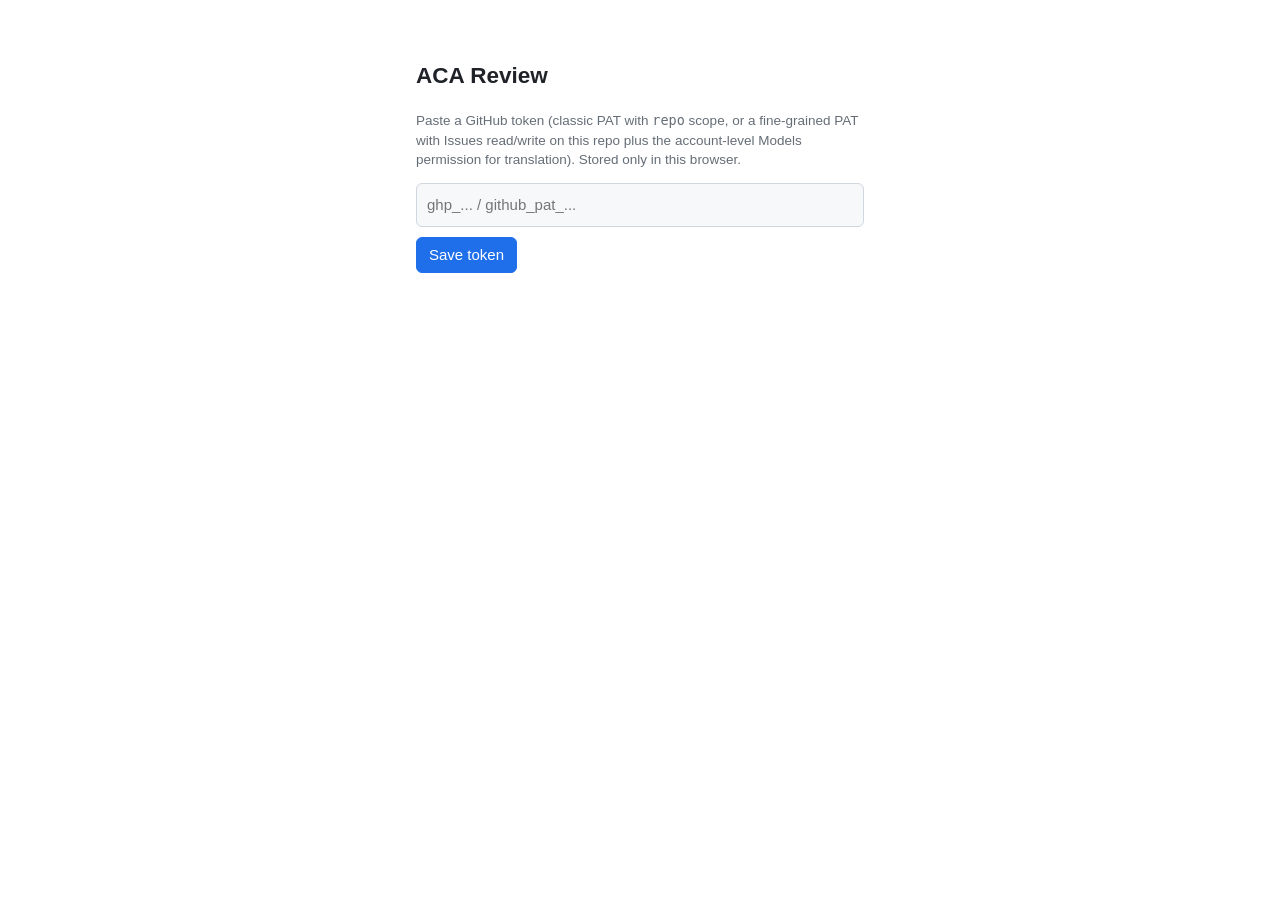
==== automation/ui/index.html @ 5c9ecf44 "chore: move the review UI under automation/ per owner preference" ====
<!DOCTYPE html>
<html lang="en">
<head>
<meta charset="utf-8">
<meta name="viewport" content="width=device-width, initial-scale=1, viewport-fit=cover">
<meta name="theme-color" content="#1f6feb">
<meta name="apple-mobile-web-app-capable" content="yes">
<title>ACA Review</title>
<style>
  :root {
    --bg: #ffffff; --fg: #1f2328; --muted: #656d76; --line: #d0d7de;
    --accent: #1f6feb; --green: #1a7f37; --red: #cf222e; --blue: #0969da;
    --green-bg: #dafbe1; --red-bg: #ffebe9; --blue-bg: #ddf4ff; --card: #f6f8fa;
  }
  @media (prefers-color-scheme: dark) {
    :root {
      --bg: #0d1117; --fg: #e6edf3; --muted: #8b949e; --line: #30363d;
      --accent: #388bfd; --green: #3fb950; --red: #f85149; --blue: #58a6ff;
      --green-bg: #12261e; --red-bg: #2d1214; --blue-bg: #0c2d6b33; --card: #161b22;
    }
  }
  * { box-sizing: border-box; }
  body { margin: 0; background: var(--bg); color: var(--fg);
         font: 15px/1.45 -apple-system, BlinkMacSystemFont, "Segoe UI", sans-serif; }
  header { position: sticky; top: 0; z-index: 10; background: var(--bg);
           border-bottom: 1px solid var(--line); padding: 10px 14px;
           display: flex; align-items: center; gap: 12px; flex-wrap: wrap; }
  header h1 { font-size: 16px; margin: 0; }
  .stat { color: var(--muted); font-size: 13px; }
  .spacer { flex: 1; }
  button { font: inherit; border: 1px solid var(--line); background: var(--card);
           color: var(--fg); border-radius: 6px; padding: 6px 12px; cursor: pointer; }
  button:hover { border-color: var(--muted); }
  button.primary { background: var(--accent); border-color: var(--accent); color: #fff; }
  button.small { padding: 2px 9px; font-size: 12.5px; }
  #banner { display: none; padding: 8px 14px; font-size: 14px; }
  #banner.err { display: block; background: var(--red-bg); color: var(--red); }
  #banner.ok { display: block; background: var(--green-bg); color: var(--green); }
  main { max-width: 900px; margin: 0 auto; padding: 8px 10px 90px; }
  .group-head { position: sticky; top: 49px; background: var(--bg); z-index: 5;
                display: flex; align-items: center; gap: 8px; padding: 14px 4px 6px;
                border-bottom: 2px solid var(--line); }
  .group-head b { font-size: 15px; }
  .group-head .count { color: var(--muted); font-size: 13px; }
  .row { border-bottom: 1px solid var(--line); }
  .row-head { display: flex; align-items: center; gap: 8px; padding: 9px 4px;
              cursor: pointer; -webkit-tap-highlight-color: transparent; }
  .row-head:hover { background: var(--card); }
  .row.focused .row-head { outline: 2px solid var(--accent); outline-offset: -2px; }
  .row-title { flex: 1; min-width: 0; overflow: hidden; text-overflow: ellipsis;
               white-space: nowrap; }
  .row.open .row-title { white-space: normal; }
  .chip { font-size: 11.5px; padding: 1px 7px; border-radius: 10px;
          background: var(--card); border: 1px solid var(--line);
          color: var(--muted); white-space: nowrap; }
  .row.d-approve { background: var(--green-bg); }
  .row.d-reject  { background: var(--red-bg); }
  .row.d-edit    { background: var(--blue-bg); }
  .verdict { font-size: 12px; font-weight: 600; white-space: nowrap; }
  .d-approve .verdict { color: var(--green); }
  .d-reject  .verdict { color: var(--red); }
  .d-edit    .verdict { color: var(--blue); }
  .detail { display: none; padding: 4px 10px 14px; }
  .row.open .detail { display: block; }
  .detail .abs { color: var(--fg); margin: 8px 0; font-size: 14px; }
  .detail .meta { color: var(--muted); font-size: 13px; margin: 4px 0; }
  .detail a { color: var(--accent); }
  .actions { display: flex; gap: 8px; margin-top: 10px; flex-wrap: wrap; }
  .actions button { min-height: 38px; }
  .btn-approve.active { background: var(--green); border-color: var(--green); color: #fff; }
  .btn-reject.active  { background: var(--red); border-color: var(--red); color: #fff; }
  .btn-edit.active    { background: var(--blue); border-color: var(--blue); color: #fff; }
  .editbox { display: none; margin-top: 10px; padding: 10px; background: var(--card);
             border: 1px solid var(--line); border-radius: 8px; }
  .editbox.show { display: block; }
  .editbox label { display: block; font-size: 12.5px; color: var(--muted); margin: 8px 0 3px; }
  .editbox select, .editbox input[type=text], .editbox textarea {
    width: 100%; font: inherit; padding: 7px 9px; border-radius: 6px;
    border: 1px solid var(--line); background: var(--bg); color: var(--fg); }
  .tagrow { display: flex; gap: 10px; flex-wrap: wrap; }
  .tagrow label { display: flex; align-items: center; gap: 4px; margin: 2px 0;
                  font-size: 13px; color: var(--fg); }
  #submitbar { position: fixed; bottom: 0; left: 0; right: 0; z-index: 20;
               background: var(--bg); border-top: 1px solid var(--line);
               padding: 10px 14px calc(10px + env(safe-area-inset-bottom));
               display: flex; align-items: center; gap: 12px; }
  #submitbar .pending { font-size: 14px; }
  #acks { font-size: 12.5px; color: var(--muted); }
  dialog { border: 1px solid var(--line); border-radius: 10px; background: var(--bg);
           color: var(--fg); max-width: 640px; width: 92vw; padding: 0; }
  dialog::backdrop { background: rgba(0,0,0,.45); }
  dialog .body { padding: 16px; max-height: 70vh; overflow: auto; }
  dialog pre { background: var(--card); padding: 10px; border-radius: 8px;
               white-space: pre-wrap; word-break: break-word; font-size: 13px; }
  dialog .foot { padding: 12px 16px; border-top: 1px solid var(--line);
                 display: flex; gap: 10px; justify-content: flex-end; }
  #login { max-width: 480px; margin: 60px auto; padding: 0 16px; }
  #login input { width: 100%; font: inherit; padding: 10px; border-radius: 6px;
                 border: 1px solid var(--line); background: var(--card); color: var(--fg); }
  #login p { color: var(--muted); font-size: 13.5px; }
  .cap { font-size: 13px; margin: 4px 0; }
  kbd { background: var(--card); border: 1px solid var(--line); border-radius: 4px;
        padding: 0 5px; font-size: 12px; }
  .hint { color: var(--muted); font-size: 12.5px; padding: 8px 4px; }
</style>
</head>
<body>

<div id="login" style="display:none">
  <h2>ACA Review</h2>
  <p>Paste a GitHub token (classic PAT with <code>repo</code> scope, or a
     fine-grained PAT with Issues read/write on this repo plus the account-level
     Models permission for translation). Stored only in this browser.</p>
  <input id="tokenInput" type="password" placeholder="ghp_... / github_pat_...">
  <div style="margin-top:10px"><button class="primary" id="saveToken">Save token</button></div>
  <div id="caps" style="margin-top:14px"></div>
</div>

<div id="app" style="display:none">
  <header>
    <h1>📥 Review</h1>
    <span class="stat" id="statPool"></span>
    <span class="stat" id="statDone"></span>
    <span class="spacer"></span>
    <button class="small" id="refresh">↻ Refresh</button>
    <button class="small" id="logout" title="Forget token">⎋</button>
  </header>
  <div id="banner"></div>
  <main id="list"></main>
  <div id="submitbar">
    <span class="pending" id="pendingCount">0 drafted</span>
    <span id="acks"></span>
    <span class="spacer"></span>
    <button id="clearDraft" class="small">Clear</button>
    <button class="primary" id="submit">Submit</button>
  </div>
</div>

<dialog id="confirmDlg">
  <div class="body">
    <h3 style="margin-top:0">Comments to post</h3>
    <div id="dlgContent"></div>
  </div>
  <div class="foot">
    <button id="dlgCancel">Cancel</button>
    <button class="primary" id="dlgSend">Post</button>
  </div>
</dialog>

<script>
'use strict';
/* ============ config ============ */
const OWNER = 'EuniAI', REPO = 'awesome-code-agents';
const REVIEWER = 'zhaoyang-chu';           // casefolded login; decide.yml trusts the same
const API = 'https://api.github.com';
const RAW = `https://raw.githubusercontent.com/${OWNER}/${REPO}/main`;
const MODELS_URL = 'https://models.github.ai/inference/chat/completions';
const MODELS_MODEL = 'openai/gpt-4o-mini';
const LS = { token: 'aca_token', draft: 'aca_draft', acks: 'aca_acks', done: 'aca_done_today' };

/* ============ tiny state ============ */
let token = localStorage.getItem(LS.token) || '';
let draft = JSON.parse(localStorage.getItem(LS.draft) || '{}');   // key issue#idx -> decision
let entries = [];            // undecided queue items
let leafMeta = {};           // leaf key -> {emoji,title,path,order}
let leafKeys = [];
let focusIdx = -1;
const $ = s => document.querySelector(s);

function saveDraft() { localStorage.setItem(LS.draft, JSON.stringify(draft)); updateBar(); }
function banner(msg, cls) { const b = $('#banner'); b.textContent = msg; b.className = cls || ''; }
function todayKey() { return new Date().toISOString().slice(0, 10); }
function bumpDone(n) {
  const d = JSON.parse(localStorage.getItem(LS.done) || '{}');
  const k = todayKey(); d[k] = (d[k] || 0) + n;
  localStorage.setItem(LS.done, JSON.stringify(d)); return d[k];
}
function doneToday() { return (JSON.parse(localStorage.getItem(LS.done) || '{}'))[todayKey()] || 0; }

/* ============ GitHub API ============ */
async function gh(path, opts = {}) {
  const r = await fetch(API + path, { ...opts, headers: {
    'Authorization': 'Bearer ' + token,
    'Accept': 'application/vnd.github+json',
    ...(opts.body ? { 'Content-Type': 'application/json' } : {}),
    ...opts.headers } });
  if (!r.ok) throw new Error(`${path} -> ${r.status} ${await r.text().then(t=>t.slice(0,140))}`);
  return r.status === 204 ? null : r.json();
}
async function ghPaged(path) {
  let out = [], page = 1;
  for (;;) {
    const batch = await gh(`${path}${path.includes('?') ? '&' : '?'}per_page=100&page=${page}`);
    out = out.concat(batch);
    if (batch.length < 100) return out;
    page++;
  }
}

/* ============ decision parsing (mirrors automation/reviewflow.py) ============ */
const RE_APPROVE = /\/approve\s+(all|[\d,\s\-]+)/gi;
const RE_REJECT  = /\/reject\s+(all|[\d,\s\-]+)([^\/\n]*)/gi;
const RE_EDIT    = /\/edit\s+(\d+)\s+([^\n]+?)(?=\s*\/(?:approve|reject|edit)\b|\s*\n|\s*$)/gi;
function parseIndices(spec, n) {
  spec = spec.trim();
  if (spec.toLowerCase() === 'all') return Array.from({length: n}, (_, i) => i + 1);
  const out = [];
  for (const part of spec.split(',')) {
    const p = part.trim(), m = p.match(/^(\d+)-(\d+)$/);
    if (m) { for (let i = +m[1]; i <= +m[2]; i++) out.push(i); }
    else if (/^\d+$/.test(p)) out.push(+p);
  }
  return out.filter(i => i >= 1 && i <= n);
}
function decidedIndices(comments, n) {
  const decided = new Set();
  for (const c of comments) {
    if (((c.user || {}).login || '').toLowerCase() !== REVIEWER) continue;
    const body = c.body || '', events = [];
    for (const m of body.matchAll(RE_APPROVE)) events.push([m.index, m[1]]);
    for (const m of body.matchAll(RE_REJECT))  events.push([m.index, m[1]]);
    for (const m of body.matchAll(RE_EDIT))    events.push([m.index, m[1]]);
    for (const [, spec] of events.sort((a, b) => a[0] - b[0]))
      for (const i of parseIndices(String(spec), n)) decided.add(i);
  }
  return decided;
}

/* ============ load ============ */
async function loadTaxonomy() {
  const tax = await (await fetch(`${RAW}/automation/data/taxonomy.json`)).json();
  leafMeta = {}; leafKeys = [];
  const walk = (nodes, path) => nodes.forEach(nd => {
    const label = `${nd.emoji || ''} ${nd.title}`.trim();
    if (nd.children && nd.children.length) walk(nd.children, [...path, label]);
    else { leafMeta[nd.key] = { label, path: path.join(' › '), order: leafKeys.length }; leafKeys.push(nd.key); }
  });
  walk(tax.nodes, []);
}
async function loadPool() {
  banner('Loading pool…');
  const issues = await ghPaged(`/repos/${OWNER}/${REPO}/issues?labels=paper-review&state=open`);
  entries = [];
  for (const issue of issues) {
    const m = (issue.body || '').match(/```json\n([\s\S]*?)\n```/);
    if (!m) continue;
    let payload; try { payload = JSON.parse(m[1]); } catch { continue; }
    const comments = await ghPaged(`/repos/${OWNER}/${REPO}/issues/${issue.number}/comments`);
    const done = decidedIndices(comments, payload.length);
    payload.forEach((e, i) => {
      if (!done.has(i + 1)) entries.push({ issue: issue.number, idx: i + 1, ...e });
    });
  }
  const order = e => (leafMeta[e.category] || { order: 999 }).order;
  entries.sort((a, b) => order(a) - order(b) || a.issue - b.issue || a.idx - b.idx);
  // drop drafts whose entries are gone (already applied)
  const alive = new Set(entries.map(e => `${e.issue}#${e.idx}`));
  for (const k of Object.keys(draft)) if (!alive.has(k)) delete draft[k];
  saveDraft();
  render();
  banner('');
}

/* ============ render ============ */
function esc(s) { return String(s || '').replace(/[&<>"]/g, c => ({'&':'&amp;','<':'&lt;','>':'&gt;','"':'&quot;'}[c])); }
const SRC = { inbox: '📥', backfill: '🕰️', backlog: '🗃️' };
const TAGS = ['survey', 'empirical', 'position', 'benchmark', 'model', 'training-data'];

function render() {
  $('#statPool').textContent = `${entries.length} in pool`;
  $('#statDone').textContent = `· ${doneToday()} cleared today`;
  const list = $('#list'); list.innerHTML = '';
  let lastCat = null;
  entries.forEach((e, qi) => {
    if (e.category !== lastCat) {
      lastCat = e.category;
      const meta = leafMeta[e.category] || { label: e.category, path: '' };
      const n = entries.filter(x => x.category === e.category).length;
      const gh = document.createElement('div');
      gh.className = 'group-head';
      gh.innerHTML = `<b>${esc(meta.path ? meta.path + ' › ' : '')}${esc(meta.label)}</b>
        <span class="count">${n}</span><span class="spacer"></span>
        <button class="small" data-groupapprove="${esc(e.category)}">✓ approve group</button>`;
      list.appendChild(gh);
    }
    list.appendChild(rowEl(e, qi));
  });
  if (!entries.length) list.innerHTML = '<p class="hint">Pool is clear. 🎉</p>';
  else list.insertAdjacentHTML('beforeend',
    '<p class="hint">Keys: <kbd>j</kbd>/<kbd>k</kbd> move · <kbd>enter</kbd> open · <kbd>a</kbd> approve · <kbd>r</kbd> reject · <kbd>e</kbd> edit</p>');
  updateBar();
}

function rowEl(e, qi) {
  const key = `${e.issue}#${e.idx}`, d = draft[key];
  const row = document.createElement('div');
  row.className = 'row' + (d ? ' d-' + d.action : '');
  row.dataset.key = key; row.dataset.qi = qi;
  const p = e.paper, authors = (p.authors || []).slice(0, 3).join(', ');
  const verdict = d ? ({approve: '✓', reject: '✗', edit: '✎ ' + (d.category || '')}[d.action]) : '';
  row.innerHTML = `
    <div class="row-head">
      <span class="chip">${esc(e.category)}</span>
      <span class="row-title">${esc(p.title)}</span>
      <span class="verdict">${esc(verdict)}</span>
      <span>${SRC[e.source] || ''}</span>
    </div>
    <div class="detail">
      <div class="meta">${esc(authors)}${(p.authors||[]).length>3?', et al.':''} · ${esc(p.venue)} ·
        <a href="${esc((p.links||{}).paper)}" target="_blank" rel="noopener">paper ↗</a> · #${e.issue}/${e.idx}</div>
      <div class="abs">${esc(e.summary)}</div>
      <div class="meta">classifier: ${esc(e.reason)}</div>
      <div class="actions">
        <button class="btn-approve ${d && d.action==='approve' ? 'active':''}">✓ Approve</button>
        <button class="btn-reject ${d && d.action==='reject' ? 'active':''}">✗ Reject</button>
        <button class="btn-edit ${d && d.action==='edit' ? 'active':''}">✎ Edit</button>
        <button class="btn-clear small">↺</button>
      </div>
      <div class="editbox ${d && (d.action==='reject') ? 'show':''}" data-box="reject">
        <label>Reject reason (中文可,提交时自动翻译)</label>
        <input type="text" class="in-rejreason" value="${esc(d && d.rejreason || '')}">
      </div>
      <div class="editbox ${d && d.action==='edit' ? 'show':''}" data-box="edit">
        <label>Category</label>
        <select class="in-cat">${leafKeys.map(k =>
          `<option value="${k}" ${((d&&d.category)||e.category)===k?'selected':''}>${esc(k)}</option>`).join('')}</select>
        <label>Tags</label>
        <div class="tagrow">${TAGS.map(t => `<label><input type="checkbox" class="in-tag" value="${t}"
          ${((d&&d.tags)||e.tags||[]).includes(t)?'checked':''}>${t}</label>`).join('')}</div>
        <label>Venue (blank = keep "${esc(p.venue)}")</label>
        <input type="text" class="in-venue" value="${esc(d && d.venue || '')}">
        <label>Reason (中文可)</label>
        <input type="text" class="in-editreason" value="${esc(d && d.editreason || '')}">
      </div>
    </div>`;
  return row;
}

function setDraft(key, dec) {
  if (dec) draft[key] = dec; else delete draft[key];
  saveDraft();
  const row = document.querySelector(`.row[data-key="${CSS.escape(key)}"]`);
  if (!row) return;
  const e = entries.find(x => `${x.issue}#${x.idx}` === key);
  const open = row.classList.contains('open'), focused = row.classList.contains('focused');
  const fresh = rowEl(e, +row.dataset.qi);
  if (open) fresh.classList.add('open');
  if (focused) fresh.classList.add('focused');
  row.replaceWith(fresh);
}

function updateBar() {
  const n = Object.keys(draft).length;
  $('#pendingCount').textContent = `${n} drafted`;
  $('#submit').disabled = !n;
}

/* ============ interactions ============ */
document.addEventListener('click', ev => {
  const gBtn = ev.target.closest('[data-groupapprove]');
  if (gBtn) {
    const cat = gBtn.dataset.groupapprove;
    const targets = entries.filter(e => e.category === cat);
    if (confirm(`Approve all ${targets.length} papers in ${cat}?`))
      targets.forEach(e => setDraft(`${e.issue}#${e.idx}`, { action: 'approve' }));
    return;
  }
  const row = ev.target.closest('.row');
  if (!row) return;
  const key = row.dataset.key;
  const grab = () => collectInputs(row, key);
  if (ev.target.closest('.btn-approve')) return setDraft(key, { action: 'approve' });
  if (ev.target.closest('.btn-reject'))  return setDraft(key, { action: 'reject', rejreason: grab().rejreason });
  if (ev.target.closest('.btn-edit'))    return setDraft(key, { action: 'edit', ...grab() });
  if (ev.target.closest('.btn-clear'))   return setDraft(key, null);
  if (ev.target.closest('.row-head')) { row.classList.toggle('open'); focusRow(+row.dataset.qi); }
});
document.addEventListener('input', ev => {
  const row = ev.target.closest('.row'); if (!row) return;
  const key = row.dataset.key, d = draft[key]; if (!d) return;
  Object.assign(d, collectInputs(row, key)); saveDraft();
});
function collectInputs(row, key) {
  const v = sel => { const el = row.querySelector(sel); return el ? el.value.trim() : ''; };
  return {
    rejreason: v('.in-rejreason'),
    category: v('.in-cat'),
    tags: [...row.querySelectorAll('.in-tag:checked')].map(x => x.value),
    venue: v('.in-venue'),
    editreason: v('.in-editreason'),
  };
}
function focusRow(qi) {
  focusIdx = qi;
  document.querySelectorAll('.row.focused').forEach(r => r.classList.remove('focused'));
  const row = document.querySelector(`.row[data-qi="${qi}"]`);
  if (row) { row.classList.add('focused'); row.scrollIntoView({ block: 'nearest' }); }
}
document.addEventListener('keydown', ev => {
  if (['INPUT', 'TEXTAREA', 'SELECT'].includes(document.activeElement.tagName)) return;
  const row = document.querySelector(`.row[data-qi="${focusIdx}"]`);
  const key = row && row.dataset.key;
  if (ev.key === 'j') focusRow(Math.min(focusIdx + 1, entries.length - 1));
  else if (ev.key === 'k') focusRow(Math.max(focusIdx - 1, 0));
  else if (ev.key === 'Enter' && row) row.classList.toggle('open');
  else if (ev.key === 'a' && key) setDraft(key, { action: 'approve' });
  else if (ev.key === 'r' && key) { row.classList.add('open'); setDraft(key, { action: 'reject', rejreason: '' });
    setTimeout(() => row.querySelector('.in-rejreason') && document.querySelector(`.row[data-qi="${focusIdx}"] .in-rejreason`).focus(), 0); }
  else if (ev.key === 'e' && key) { row.classList.add('open'); setDraft(key, { action: 'edit', ...collectInputs(row, key) }); }
});

/* ============ translation (GitHub Models) ============ */
const hasCJK = s => /[一-鿿]/.test(s || '');
function sanitize(s) { return String(s || '').replace(/[\/=\n\r]+/g, ' ').replace(/\s+/g, ' ').trim(); }
async function translateAll(texts) {
  if (!texts.length) return [];
  const r = await fetch(MODELS_URL, {
    method: 'POST',
    headers: { 'Authorization': 'Bearer ' + token, 'Content-Type': 'application/json' },
    body: JSON.stringify({
      model: MODELS_MODEL, temperature: 0.2,
      messages: [
        { role: 'system', content:
          'Translate each Chinese review note to concise English for a paper-curation command. ' +
          'Keep technical terms. Output ONLY a JSON array of strings, same order and length as the input. ' +
          'Never use slashes, equals signs, or newlines inside the strings.' },
        { role: 'user', content: JSON.stringify(texts) }],
    }),
  });
  if (!r.ok) throw new Error(`translation failed: ${r.status} ${await r.text().then(t=>t.slice(0,140))}`);
  const data = await r.json();
  let content = (data.choices[0].message.content || '').trim()
    .replace(/^```json?\s*/i, '').replace(/```$/, '');
  const arr = JSON.parse(content);
  if (!Array.isArray(arr) || arr.length !== texts.length) throw new Error('translation shape mismatch');
  return arr.map(sanitize);
}

/* ============ submit ============ */
function compressIndices(nums) {
  nums = [...nums].sort((a, b) => a - b);
  const parts = [];
  for (let i = 0; i < nums.length;) {
    let j = i; while (j + 1 < nums.length && nums[j + 1] === nums[j] + 1) j++;
    parts.push(j > i + 0 && nums[j] !== nums[i] ? (nums[j] === nums[i] + 1 ? `${nums[i]},${nums[j]}` : `${nums[i]}-${nums[j]}`) : `${nums[i]}`);
    i = j + 1;
  }
  return parts.join(',');
}
async function buildComments() {
  // gather Chinese strings for one batched translation
  const pending = Object.entries(draft);
  const zhTexts = [], zhSlots = [];
  for (const [key, d] of pending)
    for (const field of ['rejreason', 'editreason', 'venue'])
      if (hasCJK(d[field])) { zhSlots.push([d, field]); zhTexts.push(d[field]); }
  if (zhTexts.length) {
    banner(`Translating ${zhTexts.length} notes…`);
    const en = await translateAll(zhTexts);
    zhSlots.forEach(([d, f], i) => { d[f] = en[i]; });
    saveDraft();
  }
  // group by issue
  const byIssue = {};
  for (const [key, d] of pending) {
    const [issue, idx] = key.split('#').map(Number);
    (byIssue[issue] = byIssue[issue] || []).push({ idx, d });
  }
  const comments = {};
  for (const [issue, items] of Object.entries(byIssue)) {
    const lines = [];
    const approves = items.filter(x => x.d.action === 'approve').map(x => x.idx);
    if (approves.length) lines.push(`/approve ${compressIndices(approves)}`);
    const plainRejects = items.filter(x => x.d.action === 'reject' && !sanitize(x.d.rejreason)).map(x => x.idx);
    if (plainRejects.length) lines.push(`/reject ${compressIndices(plainRejects)}`);
    for (const { idx, d } of items.filter(x => x.d.action === 'reject' && sanitize(x.d.rejreason)))
      lines.push(`/reject ${idx} ${sanitize(d.rejreason)}`);
    for (const { idx, d } of items.filter(x => x.d.action === 'edit')) {
      const e = entries.find(x => x.issue === +issue && x.idx === idx) || {};
      const kv = [];
      if (d.category && d.category !== e.category) kv.push(`category=${d.category}`);
      if (d.tags && JSON.stringify(d.tags) !== JSON.stringify(e.tags || []))
        kv.push(`tags=${d.tags.length ? d.tags.join(',') : '-'}`);
      if (sanitize(d.venue)) kv.push(`venue=${sanitize(d.venue)}`);
      if (sanitize(d.editreason)) kv.push(`reason=${sanitize(d.editreason)}`);
      lines.push(kv.length ? `/edit ${idx} ${kv.join(' ')}` : `/approve ${idx}`);
    }
    comments[issue] = lines.join('\n');
  }
  return comments;
}

$('#submit').addEventListener('click', async () => {
  try {
    const comments = await buildComments();
    banner('');
    $('#dlgContent').innerHTML = Object.entries(comments)
      .map(([n, body]) => `<p class="meta">→ issue #${n}</p><pre>${esc(body)}</pre>`).join('');
    $('#confirmDlg').showModal();
    $('#dlgSend').onclick = async () => {
      $('#confirmDlg').close();
      banner('Posting…');
      const watch = [];
      try {
        for (const [issue, body] of Object.entries(comments)) {
          const c = await gh(`/repos/${OWNER}/${REPO}/issues/${issue}/comments`,
                            { method: 'POST', body: JSON.stringify({ body }) });
          watch.push({ issue: +issue, id: c.id });
        }
      } catch (e) { banner('Post failed: ' + e.message, 'err'); return; }
      const n = Object.keys(draft).length;
      const keys = Object.keys(draft);
      draft = {}; saveDraft();
      entries = entries.filter(e => !keys.includes(`${e.issue}#${e.idx}`));
      bumpDone(n); render();
      banner(`Posted ${watch.length} comment(s), ${n} decisions. Waiting for the Action…`, 'ok');
      localStorage.setItem(LS.acks, JSON.stringify(watch));
      pollAcks();
    };
  } catch (e) { banner(e.message, 'err'); }
});
$('#dlgCancel').addEventListener('click', () => $('#confirmDlg').close());
$('#clearDraft').addEventListener('click', () => { if (confirm('Discard all drafted decisions?')) { draft = {}; saveDraft(); render(); } });

/* ============ ack polling (decide thumbs-up = processed) ============ */
let ackTimer = null;
async function pollAcks() {
  clearTimeout(ackTimer);
  const watch = JSON.parse(localStorage.getItem(LS.acks) || '[]');
  if (!watch.length) { $('#acks').textContent = ''; return; }
  let done = 0;
  for (const w of watch) {
    try {
      const c = await gh(`/repos/${OWNER}/${REPO}/issues/comments/${w.id}`);
      if (((c.reactions || {})['+1'] || 0) > 0) done++;
    } catch { done++; /* comment gone = issue closed = processed */ }
  }
  $('#acks').textContent = done === watch.length ? '✅ all processed' : `⏳ ${done}/${watch.length} processed`;
  if (done === watch.length) { localStorage.setItem(LS.acks, '[]'); banner('Action processed everything. ✅', 'ok'); }
  else ackTimer = setTimeout(pollAcks, 8000);
}

/* ============ login flow ============ */
async function checkCaps() {
  const caps = $('#caps'); caps.innerHTML = '';
  const add = (ok, what) => caps.insertAdjacentHTML('beforeend', `<div class="cap">${ok ? '✅' : '❌'} ${what}</div>`);
  try { const u = await gh('/user'); add(true, `identity: ${u.login}`); }
  catch { add(false, 'token invalid'); return false; }
  try { await gh(`/repos/${OWNER}/${REPO}/issues?labels=paper-review&state=open&per_page=1`); add(true, 'issues read'); }
  catch { add(false, 'issues read (need repo access)'); return false; }
  try { await translateAll(['测试']); add(true, 'translation (GitHub Models)'); }
  catch (e) { add(false, 'translation unavailable: write reasons in English (' + e.message.slice(0, 60) + ')'); }
  return true;
}
$('#saveToken').addEventListener('click', async () => {
  token = $('#tokenInput').value.trim();
  if (!token) return;
  if (await checkCaps()) { localStorage.setItem(LS.token, token); start(); }
});
$('#logout').addEventListener('click', () => { localStorage.removeItem(LS.token); location.reload(); });
$('#refresh').addEventListener('click', () => loadPool().catch(e => banner(e.message, 'err')));

async function start() {
  $('#login').style.display = 'none';
  $('#app').style.display = 'block';
  try { await loadTaxonomy(); await loadPool(); pollAcks(); }
  catch (e) { banner(e.message, 'err'); }
}
if (token) start(); else $('#login').style.display = 'block';
</script>
</body>
</html>
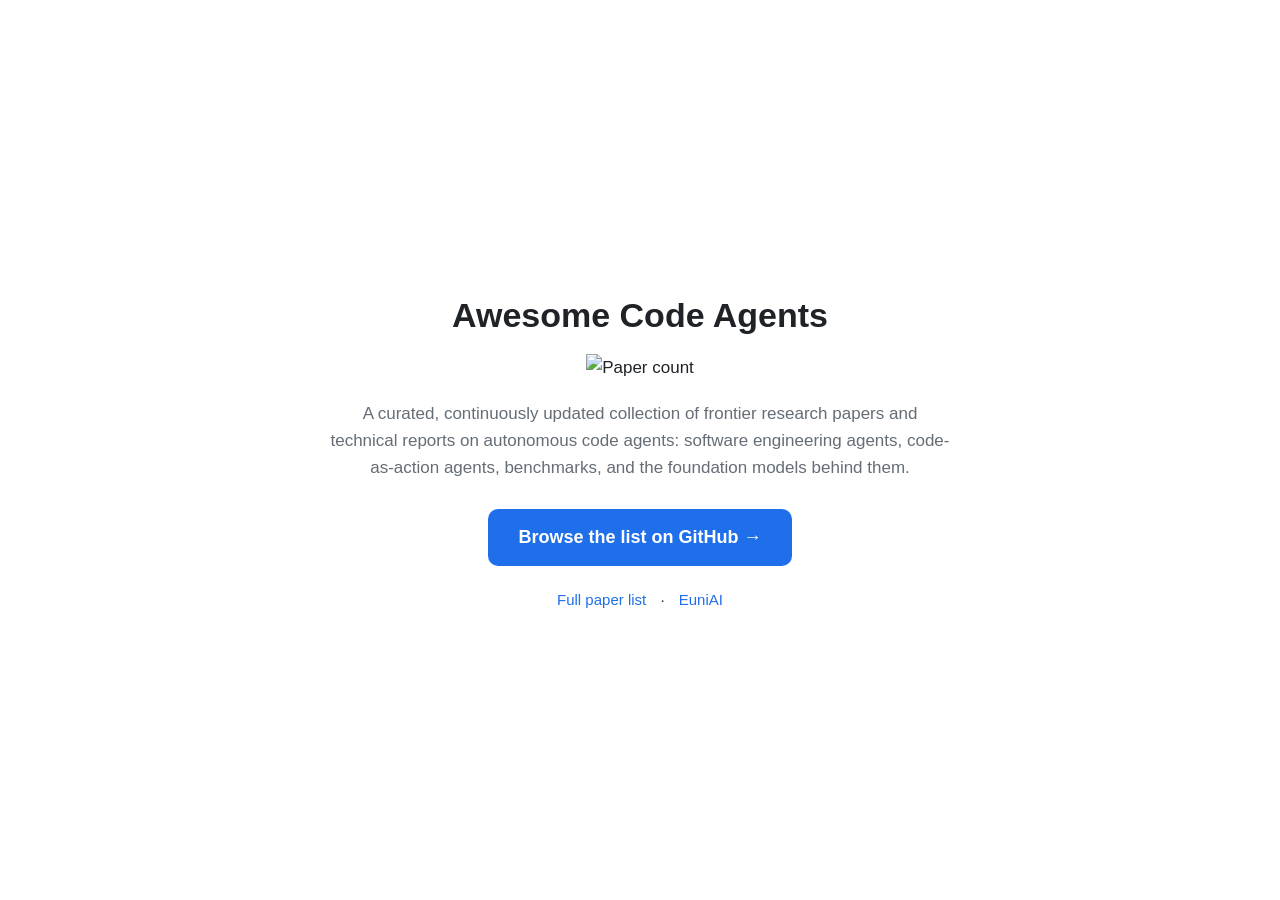
==== commit 639e78e7: "feat(ui): indexable landing at the Pages root; the private review tool moves to /review/ with noinde" ====
--- a/automation/ui/index.html
+++ b/automation/ui/index.html
@@ -2,571 +2,47 @@
 <html lang="en">
 <head>
 <meta charset="utf-8">
-<meta name="viewport" content="width=device-width, initial-scale=1, viewport-fit=cover">
-<meta name="theme-color" content="#1f6feb">
-<meta name="apple-mobile-web-app-capable" content="yes">
-<title>ACA Review</title>
+<meta name="viewport" content="width=device-width, initial-scale=1">
+<title>Awesome Code Agents: Frontier Research Papers on Autonomous Code Agents</title>
+<meta name="description" content="A curated, continuously updated collection of frontier research papers and technical reports on autonomous code agents: software engineering agents, code-as-action agents, benchmarks, and foundation models.">
+<link rel="canonical" href="https://euniai.github.io/awesome-code-agents/">
+<meta property="og:title" content="Awesome Code Agents">
+<meta property="og:description" content="Frontier research papers on autonomous code agents, curated and updated daily.">
+<meta property="og:url" content="https://euniai.github.io/awesome-code-agents/">
+<meta property="og:type" content="website">
 <style>
-  :root {
-    --bg: #ffffff; --fg: #1f2328; --muted: #656d76; --line: #d0d7de;
-    --accent: #1f6feb; --green: #1a7f37; --red: #cf222e; --blue: #0969da;
-    --green-bg: #dafbe1; --red-bg: #ffebe9; --blue-bg: #ddf4ff; --card: #f6f8fa;
+  :root { --bg: #ffffff; --fg: #1f2328; --muted: #656d76; --accent: #1f6feb; }
+  @media (prefers-color-scheme: dark) {
+    :root { --bg: #0d1117; --fg: #e6edf3; --muted: #8b949e; --accent: #388bfd; }
   }
-  @media (prefers-color-scheme: dark) {
-    :root {
-      --bg: #0d1117; --fg: #e6edf3; --muted: #8b949e; --line: #30363d;
-      --accent: #388bfd; --green: #3fb950; --red: #f85149; --blue: #58a6ff;
-      --green-bg: #12261e; --red-bg: #2d1214; --blue-bg: #0c2d6b33; --card: #161b22;
-    }
-  }
-  * { box-sizing: border-box; }
-  body { margin: 0; background: var(--bg); color: var(--fg);
-         font: 15px/1.45 -apple-system, BlinkMacSystemFont, "Segoe UI", sans-serif; }
-  header { position: sticky; top: 0; z-index: 10; background: var(--bg);
-           border-bottom: 1px solid var(--line); padding: 10px 14px;
-           display: flex; align-items: center; gap: 12px; flex-wrap: wrap; }
-  header h1 { font-size: 16px; margin: 0; }
-  .stat { color: var(--muted); font-size: 13px; }
-  .spacer { flex: 1; }
-  button { font: inherit; border: 1px solid var(--line); background: var(--card);
-           color: var(--fg); border-radius: 6px; padding: 6px 12px; cursor: pointer; }
-  button:hover { border-color: var(--muted); }
-  button.primary { background: var(--accent); border-color: var(--accent); color: #fff; }
-  button.small { padding: 2px 9px; font-size: 12.5px; }
-  #banner { display: none; padding: 8px 14px; font-size: 14px; }
-  #banner.err { display: block; background: var(--red-bg); color: var(--red); }
-  #banner.ok { display: block; background: var(--green-bg); color: var(--green); }
-  main { max-width: 900px; margin: 0 auto; padding: 8px 10px 90px; }
-  .group-head { position: sticky; top: 49px; background: var(--bg); z-index: 5;
-                display: flex; align-items: center; gap: 8px; padding: 14px 4px 6px;
-                border-bottom: 2px solid var(--line); }
-  .group-head b { font-size: 15px; }
-  .group-head .count { color: var(--muted); font-size: 13px; }
-  .row { border-bottom: 1px solid var(--line); }
-  .row-head { display: flex; align-items: center; gap: 8px; padding: 9px 4px;
-              cursor: pointer; -webkit-tap-highlight-color: transparent; }
-  .row-head:hover { background: var(--card); }
-  .row.focused .row-head { outline: 2px solid var(--accent); outline-offset: -2px; }
-  .row-title { flex: 1; min-width: 0; overflow: hidden; text-overflow: ellipsis;
-               white-space: nowrap; }
-  .row.open .row-title { white-space: normal; }
-  .chip { font-size: 11.5px; padding: 1px 7px; border-radius: 10px;
-          background: var(--card); border: 1px solid var(--line);
-          color: var(--muted); white-space: nowrap; }
-  .row.d-approve { background: var(--green-bg); }
-  .row.d-reject  { background: var(--red-bg); }
-  .row.d-edit    { background: var(--blue-bg); }
-  .verdict { font-size: 12px; font-weight: 600; white-space: nowrap; }
-  .d-approve .verdict { color: var(--green); }
-  .d-reject  .verdict { color: var(--red); }
-  .d-edit    .verdict { color: var(--blue); }
-  .detail { display: none; padding: 4px 10px 14px; }
-  .row.open .detail { display: block; }
-  .detail .abs { color: var(--fg); margin: 8px 0; font-size: 14px; }
-  .detail .meta { color: var(--muted); font-size: 13px; margin: 4px 0; }
-  .detail a { color: var(--accent); }
-  .actions { display: flex; gap: 8px; margin-top: 10px; flex-wrap: wrap; }
-  .actions button { min-height: 38px; }
-  .btn-approve.active { background: var(--green); border-color: var(--green); color: #fff; }
-  .btn-reject.active  { background: var(--red); border-color: var(--red); color: #fff; }
-  .btn-edit.active    { background: var(--blue); border-color: var(--blue); color: #fff; }
-  .editbox { display: none; margin-top: 10px; padding: 10px; background: var(--card);
-             border: 1px solid var(--line); border-radius: 8px; }
-  .editbox.show { display: block; }
-  .editbox label { display: block; font-size: 12.5px; color: var(--muted); margin: 8px 0 3px; }
-  .editbox select, .editbox input[type=text], .editbox textarea {
-    width: 100%; font: inherit; padding: 7px 9px; border-radius: 6px;
-    border: 1px solid var(--line); background: var(--bg); color: var(--fg); }
-  .tagrow { display: flex; gap: 10px; flex-wrap: wrap; }
-  .tagrow label { display: flex; align-items: center; gap: 4px; margin: 2px 0;
-                  font-size: 13px; color: var(--fg); }
-  #submitbar { position: fixed; bottom: 0; left: 0; right: 0; z-index: 20;
-               background: var(--bg); border-top: 1px solid var(--line);
-               padding: 10px 14px calc(10px + env(safe-area-inset-bottom));
-               display: flex; align-items: center; gap: 12px; }
-  #submitbar .pending { font-size: 14px; }
-  #acks { font-size: 12.5px; color: var(--muted); }
-  dialog { border: 1px solid var(--line); border-radius: 10px; background: var(--bg);
-           color: var(--fg); max-width: 640px; width: 92vw; padding: 0; }
-  dialog::backdrop { background: rgba(0,0,0,.45); }
-  dialog .body { padding: 16px; max-height: 70vh; overflow: auto; }
-  dialog pre { background: var(--card); padding: 10px; border-radius: 8px;
-               white-space: pre-wrap; word-break: break-word; font-size: 13px; }
-  dialog .foot { padding: 12px 16px; border-top: 1px solid var(--line);
-                 display: flex; gap: 10px; justify-content: flex-end; }
-  #login { max-width: 480px; margin: 60px auto; padding: 0 16px; }
-  #login input { width: 100%; font: inherit; padding: 10px; border-radius: 6px;
-                 border: 1px solid var(--line); background: var(--card); color: var(--fg); }
-  #login p { color: var(--muted); font-size: 13.5px; }
-  .cap { font-size: 13px; margin: 4px 0; }
-  kbd { background: var(--card); border: 1px solid var(--line); border-radius: 4px;
-        padding: 0 5px; font-size: 12px; }
-  .hint { color: var(--muted); font-size: 12.5px; padding: 8px 4px; }
+  body { margin: 0; background: var(--bg); color: var(--fg); min-height: 100vh;
+         display: flex; align-items: center; justify-content: center;
+         font: 17px/1.6 -apple-system, BlinkMacSystemFont, "Segoe UI", sans-serif; }
+  main { max-width: 620px; padding: 40px 24px; text-align: center; }
+  h1 { font-size: 34px; margin: 0 0 12px; }
+  p { color: var(--muted); margin: 0 0 28px; }
+  .cta { display: inline-block; background: var(--accent); color: #fff;
+         text-decoration: none; font-weight: 600; font-size: 18px;
+         padding: 14px 30px; border-radius: 10px; }
+  .links { margin-top: 22px; font-size: 15px; }
+  .links a { color: var(--accent); text-decoration: none; margin: 0 10px; }
+  .badge { margin-bottom: 18px; }
 </style>
 </head>
 <body>
-
-<div id="login" style="display:none">
-  <h2>ACA Review</h2>
-  <p>Paste a GitHub token (classic PAT with <code>repo</code> scope, or a
-     fine-grained PAT with Issues read/write on this repo plus the account-level
-     Models permission for translation). Stored only in this browser.</p>
-  <input id="tokenInput" type="password" placeholder="ghp_... / github_pat_...">
-  <div style="margin-top:10px"><button class="primary" id="saveToken">Save token</button></div>
-  <div id="caps" style="margin-top:14px"></div>
-</div>
-
-<div id="app" style="display:none">
-  <header>
-    <h1>📥 Review</h1>
-    <span class="stat" id="statPool"></span>
-    <span class="stat" id="statDone"></span>
-    <span class="spacer"></span>
-    <button class="small" id="refresh">↻ Refresh</button>
-    <button class="small" id="logout" title="Forget token">⎋</button>
-  </header>
-  <div id="banner"></div>
-  <main id="list"></main>
-  <div id="submitbar">
-    <span class="pending" id="pendingCount">0 drafted</span>
-    <span id="acks"></span>
-    <span class="spacer"></span>
-    <button id="clearDraft" class="small">Clear</button>
-    <button class="primary" id="submit">Submit</button>
+<main>
+  <h1>Awesome Code Agents</h1>
+  <div class="badge">
+    <img src="https://img.shields.io/endpoint?url=https%3A%2F%2Fraw.githubusercontent.com%2FEuniAI%2Fawesome-code-agents%2Fmain%2Fassets%2Fpapers.json&style=for-the-badge" alt="Paper count">
   </div>
-</div>
-
-<dialog id="confirmDlg">
-  <div class="body">
-    <h3 style="margin-top:0">Comments to post</h3>
-    <div id="dlgContent"></div>
+  <p>A curated, continuously updated collection of frontier research papers and
+     technical reports on autonomous code agents: software engineering agents,
+     code-as-action agents, benchmarks, and the foundation models behind them.</p>
+  <a class="cta" href="https://github.com/EuniAI/awesome-code-agents">Browse the list on GitHub →</a>
+  <div class="links">
+    <a href="https://github.com/EuniAI/awesome-code-agents/blob/main/automation/PAPERS.md">Full paper list</a> ·
+    <a href="https://euni.ai/">EuniAI</a>
   </div>
-  <div class="foot">
-    <button id="dlgCancel">Cancel</button>
-    <button class="primary" id="dlgSend">Post</button>
-  </div>
-</dialog>
-
-<script>
-'use strict';
-/* ============ config ============ */
-const OWNER = 'EuniAI', REPO = 'awesome-code-agents';
-const REVIEWER = 'zhaoyang-chu';           // casefolded login; decide.yml trusts the same
-const API = 'https://api.github.com';
-const RAW = `https://raw.githubusercontent.com/${OWNER}/${REPO}/main`;
-const MODELS_URL = 'https://models.github.ai/inference/chat/completions';
-const MODELS_MODEL = 'openai/gpt-4o-mini';
-const LS = { token: 'aca_token', draft: 'aca_draft', acks: 'aca_acks', done: 'aca_done_today' };
-
-/* ============ tiny state ============ */
-let token = localStorage.getItem(LS.token) || '';
-let draft = JSON.parse(localStorage.getItem(LS.draft) || '{}');   // key issue#idx -> decision
-let entries = [];            // undecided queue items
-let leafMeta = {};           // leaf key -> {emoji,title,path,order}
-let leafKeys = [];
-let focusIdx = -1;
-const $ = s => document.querySelector(s);
-
-function saveDraft() { localStorage.setItem(LS.draft, JSON.stringify(draft)); updateBar(); }
-function banner(msg, cls) { const b = $('#banner'); b.textContent = msg; b.className = cls || ''; }
-function todayKey() { return new Date().toISOString().slice(0, 10); }
-function bumpDone(n) {
-  const d = JSON.parse(localStorage.getItem(LS.done) || '{}');
-  const k = todayKey(); d[k] = (d[k] || 0) + n;
-  localStorage.setItem(LS.done, JSON.stringify(d)); return d[k];
-}
-function doneToday() { return (JSON.parse(localStorage.getItem(LS.done) || '{}'))[todayKey()] || 0; }
-
-/* ============ GitHub API ============ */
-async function gh(path, opts = {}) {
-  const r = await fetch(API + path, { ...opts, headers: {
-    'Authorization': 'Bearer ' + token,
-    'Accept': 'application/vnd.github+json',
-    ...(opts.body ? { 'Content-Type': 'application/json' } : {}),
-    ...opts.headers } });
-  if (!r.ok) throw new Error(`${path} -> ${r.status} ${await r.text().then(t=>t.slice(0,140))}`);
-  return r.status === 204 ? null : r.json();
-}
-async function ghPaged(path) {
-  let out = [], page = 1;
-  for (;;) {
-    const batch = await gh(`${path}${path.includes('?') ? '&' : '?'}per_page=100&page=${page}`);
-    out = out.concat(batch);
-    if (batch.length < 100) return out;
-    page++;
-  }
-}
-
-/* ============ decision parsing (mirrors automation/reviewflow.py) ============ */
-const RE_APPROVE = /\/approve\s+(all|[\d,\s\-]+)/gi;
-const RE_REJECT  = /\/reject\s+(all|[\d,\s\-]+)([^\/\n]*)/gi;
-const RE_EDIT    = /\/edit\s+(\d+)\s+([^\n]+?)(?=\s*\/(?:approve|reject|edit)\b|\s*\n|\s*$)/gi;
-function parseIndices(spec, n) {
-  spec = spec.trim();
-  if (spec.toLowerCase() === 'all') return Array.from({length: n}, (_, i) => i + 1);
-  const out = [];
-  for (const part of spec.split(',')) {
-    const p = part.trim(), m = p.match(/^(\d+)-(\d+)$/);
-    if (m) { for (let i = +m[1]; i <= +m[2]; i++) out.push(i); }
-    else if (/^\d+$/.test(p)) out.push(+p);
-  }
-  return out.filter(i => i >= 1 && i <= n);
-}
-function decidedIndices(comments, n) {
-  const decided = new Set();
-  for (const c of comments) {
-    if (((c.user || {}).login || '').toLowerCase() !== REVIEWER) continue;
-    const body = c.body || '', events = [];
-    for (const m of body.matchAll(RE_APPROVE)) events.push([m.index, m[1]]);
-    for (const m of body.matchAll(RE_REJECT))  events.push([m.index, m[1]]);
-    for (const m of body.matchAll(RE_EDIT))    events.push([m.index, m[1]]);
-    for (const [, spec] of events.sort((a, b) => a[0] - b[0]))
-      for (const i of parseIndices(String(spec), n)) decided.add(i);
-  }
-  return decided;
-}
-
-/* ============ load ============ */
-async function loadTaxonomy() {
-  const tax = await (await fetch(`${RAW}/automation/data/taxonomy.json`)).json();
-  leafMeta = {}; leafKeys = [];
-  const walk = (nodes, path) => nodes.forEach(nd => {
-    const label = `${nd.emoji || ''} ${nd.title}`.trim();
-    if (nd.children && nd.children.length) walk(nd.children, [...path, label]);
-    else { leafMeta[nd.key] = { label, path: path.join(' › '), order: leafKeys.length }; leafKeys.push(nd.key); }
-  });
-  walk(tax.nodes, []);
-}
-async function loadPool() {
-  banner('Loading pool…');
-  const issues = await ghPaged(`/repos/${OWNER}/${REPO}/issues?labels=paper-review&state=open`);
-  entries = [];
-  for (const issue of issues) {
-    const m = (issue.body || '').match(/```json\n([\s\S]*?)\n```/);
-    if (!m) continue;
-    let payload; try { payload = JSON.parse(m[1]); } catch { continue; }
-    const comments = await ghPaged(`/repos/${OWNER}/${REPO}/issues/${issue.number}/comments`);
-    const done = decidedIndices(comments, payload.length);
-    payload.forEach((e, i) => {
-      if (!done.has(i + 1)) entries.push({ issue: issue.number, idx: i + 1, ...e });
-    });
-  }
-  const order = e => (leafMeta[e.category] || { order: 999 }).order;
-  entries.sort((a, b) => order(a) - order(b) || a.issue - b.issue || a.idx - b.idx);
-  // drop drafts whose entries are gone (already applied)
-  const alive = new Set(entries.map(e => `${e.issue}#${e.idx}`));
-  for (const k of Object.keys(draft)) if (!alive.has(k)) delete draft[k];
-  saveDraft();
-  render();
-  banner('');
-}
-
-/* ============ render ============ */
-function esc(s) { return String(s || '').replace(/[&<>"]/g, c => ({'&':'&amp;','<':'&lt;','>':'&gt;','"':'&quot;'}[c])); }
-const SRC = { inbox: '📥', backfill: '🕰️', backlog: '🗃️' };
-const TAGS = ['survey', 'empirical', 'position', 'benchmark', 'model', 'training-data'];
-
-function render() {
-  $('#statPool').textContent = `${entries.length} in pool`;
-  $('#statDone').textContent = `· ${doneToday()} cleared today`;
-  const list = $('#list'); list.innerHTML = '';
-  let lastCat = null;
-  entries.forEach((e, qi) => {
-    if (e.category !== lastCat) {
-      lastCat = e.category;
-      const meta = leafMeta[e.category] || { label: e.category, path: '' };
-      const n = entries.filter(x => x.category === e.category).length;
-      const gh = document.createElement('div');
-      gh.className = 'group-head';
-      gh.innerHTML = `<b>${esc(meta.path ? meta.path + ' › ' : '')}${esc(meta.label)}</b>
-        <span class="count">${n}</span><span class="spacer"></span>
-        <button class="small" data-groupapprove="${esc(e.category)}">✓ approve group</button>`;
-      list.appendChild(gh);
-    }
-    list.appendChild(rowEl(e, qi));
-  });
-  if (!entries.length) list.innerHTML = '<p class="hint">Pool is clear. 🎉</p>';
-  else list.insertAdjacentHTML('beforeend',
-    '<p class="hint">Keys: <kbd>j</kbd>/<kbd>k</kbd> move · <kbd>enter</kbd> open · <kbd>a</kbd> approve · <kbd>r</kbd> reject · <kbd>e</kbd> edit</p>');
-  updateBar();
-}
-
-function rowEl(e, qi) {
-  const key = `${e.issue}#${e.idx}`, d = draft[key];
-  const row = document.createElement('div');
-  row.className = 'row' + (d ? ' d-' + d.action : '');
-  row.dataset.key = key; row.dataset.qi = qi;
-  const p = e.paper, authors = (p.authors || []).slice(0, 3).join(', ');
-  const verdict = d ? ({approve: '✓', reject: '✗', edit: '✎ ' + (d.category || '')}[d.action]) : '';
-  row.innerHTML = `
-    <div class="row-head">
-      <span class="chip">${esc(e.category)}</span>
-      <span class="row-title">${esc(p.title)}</span>
-      <span class="verdict">${esc(verdict)}</span>
-      <span>${SRC[e.source] || ''}</span>
-    </div>
-    <div class="detail">
-      <div class="meta">${esc(authors)}${(p.authors||[]).length>3?', et al.':''} · ${esc(p.venue)} ·
-        <a href="${esc((p.links||{}).paper)}" target="_blank" rel="noopener">paper ↗</a> · #${e.issue}/${e.idx}</div>
-      <div class="abs">${esc(e.summary)}</div>
-      <div class="meta">classifier: ${esc(e.reason)}</div>
-      <div class="actions">
-        <button class="btn-approve ${d && d.action==='approve' ? 'active':''}">✓ Approve</button>
-        <button class="btn-reject ${d && d.action==='reject' ? 'active':''}">✗ Reject</button>
-        <button class="btn-edit ${d && d.action==='edit' ? 'active':''}">✎ Edit</button>
-        <button class="btn-clear small">↺</button>
-      </div>
-      <div class="editbox ${d && (d.action==='reject') ? 'show':''}" data-box="reject">
-        <label>Reject reason (中文可,提交时自动翻译)</label>
-        <input type="text" class="in-rejreason" value="${esc(d && d.rejreason || '')}">
-      </div>
-      <div class="editbox ${d && d.action==='edit' ? 'show':''}" data-box="edit">
-        <label>Category</label>
-        <select class="in-cat">${leafKeys.map(k =>
-          `<option value="${k}" ${((d&&d.category)||e.category)===k?'selected':''}>${esc(k)}</option>`).join('')}</select>
-        <label>Tags</label>
-        <div class="tagrow">${TAGS.map(t => `<label><input type="checkbox" class="in-tag" value="${t}"
-          ${((d&&d.tags)||e.tags||[]).includes(t)?'checked':''}>${t}</label>`).join('')}</div>
-        <label>Venue (blank = keep "${esc(p.venue)}")</label>
-        <input type="text" class="in-venue" value="${esc(d && d.venue || '')}">
-        <label>Reason (中文可)</label>
-        <input type="text" class="in-editreason" value="${esc(d && d.editreason || '')}">
-      </div>
-    </div>`;
-  return row;
-}
-
-function setDraft(key, dec) {
-  if (dec) draft[key] = dec; else delete draft[key];
-  saveDraft();
-  const row = document.querySelector(`.row[data-key="${CSS.escape(key)}"]`);
-  if (!row) return;
-  const e = entries.find(x => `${x.issue}#${x.idx}` === key);
-  const open = row.classList.contains('open'), focused = row.classList.contains('focused');
-  const fresh = rowEl(e, +row.dataset.qi);
-  if (open) fresh.classList.add('open');
-  if (focused) fresh.classList.add('focused');
-  row.replaceWith(fresh);
-}
-
-function updateBar() {
-  const n = Object.keys(draft).length;
-  $('#pendingCount').textContent = `${n} drafted`;
-  $('#submit').disabled = !n;
-}
-
-/* ============ interactions ============ */
-document.addEventListener('click', ev => {
-  const gBtn = ev.target.closest('[data-groupapprove]');
-  if (gBtn) {
-    const cat = gBtn.dataset.groupapprove;
-    const targets = entries.filter(e => e.category === cat);
-    if (confirm(`Approve all ${targets.length} papers in ${cat}?`))
-      targets.forEach(e => setDraft(`${e.issue}#${e.idx}`, { action: 'approve' }));
-    return;
-  }
-  const row = ev.target.closest('.row');
-  if (!row) return;
-  const key = row.dataset.key;
-  const grab = () => collectInputs(row, key);
-  if (ev.target.closest('.btn-approve')) return setDraft(key, { action: 'approve' });
-  if (ev.target.closest('.btn-reject'))  return setDraft(key, { action: 'reject', rejreason: grab().rejreason });
-  if (ev.target.closest('.btn-edit'))    return setDraft(key, { action: 'edit', ...grab() });
-  if (ev.target.closest('.btn-clear'))   return setDraft(key, null);
-  if (ev.target.closest('.row-head')) { row.classList.toggle('open'); focusRow(+row.dataset.qi); }
-});
-document.addEventListener('input', ev => {
-  const row = ev.target.closest('.row'); if (!row) return;
-  const key = row.dataset.key, d = draft[key]; if (!d) return;
-  Object.assign(d, collectInputs(row, key)); saveDraft();
-});
-function collectInputs(row, key) {
-  const v = sel => { const el = row.querySelector(sel); return el ? el.value.trim() : ''; };
-  return {
-    rejreason: v('.in-rejreason'),
-    category: v('.in-cat'),
-    tags: [...row.querySelectorAll('.in-tag:checked')].map(x => x.value),
-    venue: v('.in-venue'),
-    editreason: v('.in-editreason'),
-  };
-}
-function focusRow(qi) {
-  focusIdx = qi;
-  document.querySelectorAll('.row.focused').forEach(r => r.classList.remove('focused'));
-  const row = document.querySelector(`.row[data-qi="${qi}"]`);
-  if (row) { row.classList.add('focused'); row.scrollIntoView({ block: 'nearest' }); }
-}
-document.addEventListener('keydown', ev => {
-  if (['INPUT', 'TEXTAREA', 'SELECT'].includes(document.activeElement.tagName)) return;
-  const row = document.querySelector(`.row[data-qi="${focusIdx}"]`);
-  const key = row && row.dataset.key;
-  if (ev.key === 'j') focusRow(Math.min(focusIdx + 1, entries.length - 1));
-  else if (ev.key === 'k') focusRow(Math.max(focusIdx - 1, 0));
-  else if (ev.key === 'Enter' && row) row.classList.toggle('open');
-  else if (ev.key === 'a' && key) setDraft(key, { action: 'approve' });
-  else if (ev.key === 'r' && key) { row.classList.add('open'); setDraft(key, { action: 'reject', rejreason: '' });
-    setTimeout(() => row.querySelector('.in-rejreason') && document.querySelector(`.row[data-qi="${focusIdx}"] .in-rejreason`).focus(), 0); }
-  else if (ev.key === 'e' && key) { row.classList.add('open'); setDraft(key, { action: 'edit', ...collectInputs(row, key) }); }
-});
-
-/* ============ translation (GitHub Models) ============ */
-const hasCJK = s => /[一-鿿]/.test(s || '');
-function sanitize(s) { return String(s || '').replace(/[\/=\n\r]+/g, ' ').replace(/\s+/g, ' ').trim(); }
-async function translateAll(texts) {
-  if (!texts.length) return [];
-  const r = await fetch(MODELS_URL, {
-    method: 'POST',
-    headers: { 'Authorization': 'Bearer ' + token, 'Content-Type': 'application/json' },
-    body: JSON.stringify({
-      model: MODELS_MODEL, temperature: 0.2,
-      messages: [
-        { role: 'system', content:
-          'Translate each Chinese review note to concise English for a paper-curation command. ' +
-          'Keep technical terms. Output ONLY a JSON array of strings, same order and length as the input. ' +
-          'Never use slashes, equals signs, or newlines inside the strings.' },
-        { role: 'user', content: JSON.stringify(texts) }],
-    }),
-  });
-  if (!r.ok) throw new Error(`translation failed: ${r.status} ${await r.text().then(t=>t.slice(0,140))}`);
-  const data = await r.json();
-  let content = (data.choices[0].message.content || '').trim()
-    .replace(/^```json?\s*/i, '').replace(/```$/, '');
-  const arr = JSON.parse(content);
-  if (!Array.isArray(arr) || arr.length !== texts.length) throw new Error('translation shape mismatch');
-  return arr.map(sanitize);
-}
-
-/* ============ submit ============ */
-function compressIndices(nums) {
-  nums = [...nums].sort((a, b) => a - b);
-  const parts = [];
-  for (let i = 0; i < nums.length;) {
-    let j = i; while (j + 1 < nums.length && nums[j + 1] === nums[j] + 1) j++;
-    parts.push(j > i + 0 && nums[j] !== nums[i] ? (nums[j] === nums[i] + 1 ? `${nums[i]},${nums[j]}` : `${nums[i]}-${nums[j]}`) : `${nums[i]}`);
-    i = j + 1;
-  }
-  return parts.join(',');
-}
-async function buildComments() {
-  // gather Chinese strings for one batched translation
-  const pending = Object.entries(draft);
-  const zhTexts = [], zhSlots = [];
-  for (const [key, d] of pending)
-    for (const field of ['rejreason', 'editreason', 'venue'])
-      if (hasCJK(d[field])) { zhSlots.push([d, field]); zhTexts.push(d[field]); }
-  if (zhTexts.length) {
-    banner(`Translating ${zhTexts.length} notes…`);
-    const en = await translateAll(zhTexts);
-    zhSlots.forEach(([d, f], i) => { d[f] = en[i]; });
-    saveDraft();
-  }
-  // group by issue
-  const byIssue = {};
-  for (const [key, d] of pending) {
-    const [issue, idx] = key.split('#').map(Number);
-    (byIssue[issue] = byIssue[issue] || []).push({ idx, d });
-  }
-  const comments = {};
-  for (const [issue, items] of Object.entries(byIssue)) {
-    const lines = [];
-    const approves = items.filter(x => x.d.action === 'approve').map(x => x.idx);
-    if (approves.length) lines.push(`/approve ${compressIndices(approves)}`);
-    const plainRejects = items.filter(x => x.d.action === 'reject' && !sanitize(x.d.rejreason)).map(x => x.idx);
-    if (plainRejects.length) lines.push(`/reject ${compressIndices(plainRejects)}`);
-    for (const { idx, d } of items.filter(x => x.d.action === 'reject' && sanitize(x.d.rejreason)))
-      lines.push(`/reject ${idx} ${sanitize(d.rejreason)}`);
-    for (const { idx, d } of items.filter(x => x.d.action === 'edit')) {
-      const e = entries.find(x => x.issue === +issue && x.idx === idx) || {};
-      const kv = [];
-      if (d.category && d.category !== e.category) kv.push(`category=${d.category}`);
-      if (d.tags && JSON.stringify(d.tags) !== JSON.stringify(e.tags || []))
-        kv.push(`tags=${d.tags.length ? d.tags.join(',') : '-'}`);
-      if (sanitize(d.venue)) kv.push(`venue=${sanitize(d.venue)}`);
-      if (sanitize(d.editreason)) kv.push(`reason=${sanitize(d.editreason)}`);
-      lines.push(kv.length ? `/edit ${idx} ${kv.join(' ')}` : `/approve ${idx}`);
-    }
-    comments[issue] = lines.join('\n');
-  }
-  return comments;
-}
-
-$('#submit').addEventListener('click', async () => {
-  try {
-    const comments = await buildComments();
-    banner('');
-    $('#dlgContent').innerHTML = Object.entries(comments)
-      .map(([n, body]) => `<p class="meta">→ issue #${n}</p><pre>${esc(body)}</pre>`).join('');
-    $('#confirmDlg').showModal();
-    $('#dlgSend').onclick = async () => {
-      $('#confirmDlg').close();
-      banner('Posting…');
-      const watch = [];
-      try {
-        for (const [issue, body] of Object.entries(comments)) {
-          const c = await gh(`/repos/${OWNER}/${REPO}/issues/${issue}/comments`,
-                            { method: 'POST', body: JSON.stringify({ body }) });
-          watch.push({ issue: +issue, id: c.id });
-        }
-      } catch (e) { banner('Post failed: ' + e.message, 'err'); return; }
-      const n = Object.keys(draft).length;
-      const keys = Object.keys(draft);
-      draft = {}; saveDraft();
-      entries = entries.filter(e => !keys.includes(`${e.issue}#${e.idx}`));
-      bumpDone(n); render();
-      banner(`Posted ${watch.length} comment(s), ${n} decisions. Waiting for the Action…`, 'ok');
-      localStorage.setItem(LS.acks, JSON.stringify(watch));
-      pollAcks();
-    };
-  } catch (e) { banner(e.message, 'err'); }
-});
-$('#dlgCancel').addEventListener('click', () => $('#confirmDlg').close());
-$('#clearDraft').addEventListener('click', () => { if (confirm('Discard all drafted decisions?')) { draft = {}; saveDraft(); render(); } });
-
-/* ============ ack polling (decide thumbs-up = processed) ============ */
-let ackTimer = null;
-async function pollAcks() {
-  clearTimeout(ackTimer);
-  const watch = JSON.parse(localStorage.getItem(LS.acks) || '[]');
-  if (!watch.length) { $('#acks').textContent = ''; return; }
-  let done = 0;
-  for (const w of watch) {
-    try {
-      const c = await gh(`/repos/${OWNER}/${REPO}/issues/comments/${w.id}`);
-      if (((c.reactions || {})['+1'] || 0) > 0) done++;
-    } catch { done++; /* comment gone = issue closed = processed */ }
-  }
-  $('#acks').textContent = done === watch.length ? '✅ all processed' : `⏳ ${done}/${watch.length} processed`;
-  if (done === watch.length) { localStorage.setItem(LS.acks, '[]'); banner('Action processed everything. ✅', 'ok'); }
-  else ackTimer = setTimeout(pollAcks, 8000);
-}
-
-/* ============ login flow ============ */
-async function checkCaps() {
-  const caps = $('#caps'); caps.innerHTML = '';
-  const add = (ok, what) => caps.insertAdjacentHTML('beforeend', `<div class="cap">${ok ? '✅' : '❌'} ${what}</div>`);
-  try { const u = await gh('/user'); add(true, `identity: ${u.login}`); }
-  catch { add(false, 'token invalid'); return false; }
-  try { await gh(`/repos/${OWNER}/${REPO}/issues?labels=paper-review&state=open&per_page=1`); add(true, 'issues read'); }
-  catch { add(false, 'issues read (need repo access)'); return false; }
-  try { await translateAll(['测试']); add(true, 'translation (GitHub Models)'); }
-  catch (e) { add(false, 'translation unavailable: write reasons in English (' + e.message.slice(0, 60) + ')'); }
-  return true;
-}
-$('#saveToken').addEventListener('click', async () => {
-  token = $('#tokenInput').value.trim();
-  if (!token) return;
-  if (await checkCaps()) { localStorage.setItem(LS.token, token); start(); }
-});
-$('#logout').addEventListener('click', () => { localStorage.removeItem(LS.token); location.reload(); });
-$('#refresh').addEventListener('click', () => loadPool().catch(e => banner(e.message, 'err')));
-
-async function start() {
-  $('#login').style.display = 'none';
-  $('#app').style.display = 'block';
-  try { await loadTaxonomy(); await loadPool(); pollAcks(); }
-  catch (e) { banner(e.message, 'err'); }
-}
-if (token) start(); else $('#login').style.display = 'block';
-</script>
+</main>
 </body>
 </html>
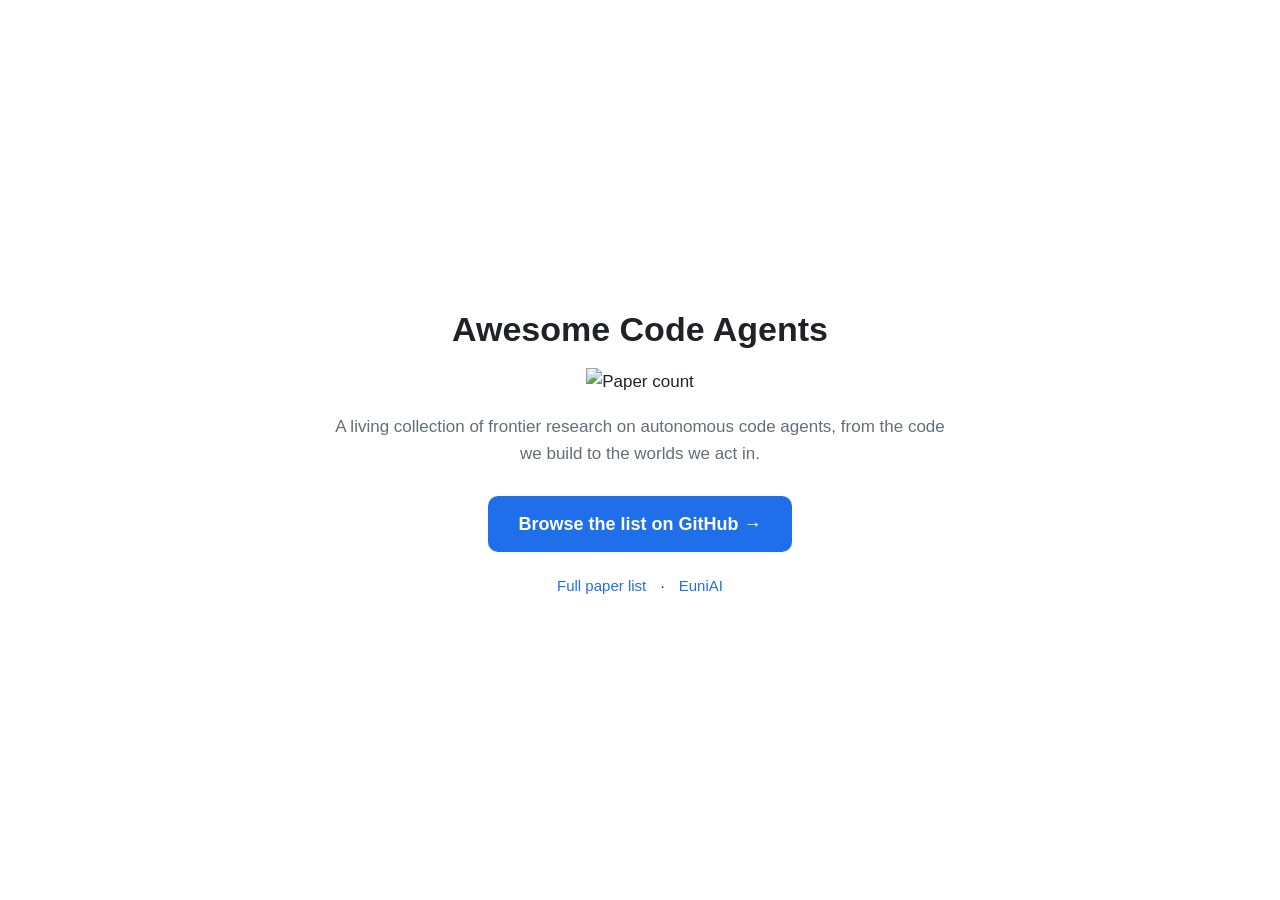
==== commit 93df72af: "docs: new hero tagline (living collection, frontier research, code agents) Replace the subtitle and " ====
--- a/automation/ui/index.html
+++ b/automation/ui/index.html
@@ -3,11 +3,12 @@
 <head>
 <meta charset="utf-8">
 <meta name="viewport" content="width=device-width, initial-scale=1">
+<meta name="google-site-verification" content="hztcUdQ-0kmRynpmrFX8-UcHJbrfJIrvZGzcfN5e-eU" />
 <title>Awesome Code Agents: Frontier Research Papers on Autonomous Code Agents</title>
-<meta name="description" content="A curated, continuously updated collection of frontier research papers and technical reports on autonomous code agents: software engineering agents, code-as-action agents, benchmarks, and foundation models.">
+<meta name="description" content="A living collection of frontier research on autonomous code agents, from the code we build to the worlds we act in: software engineering agents, code-as-action agents, benchmarks, and foundation models.">
 <link rel="canonical" href="https://euniai.github.io/awesome-code-agents/">
 <meta property="og:title" content="Awesome Code Agents">
-<meta property="og:description" content="Frontier research papers on autonomous code agents, curated and updated daily.">
+<meta property="og:description" content="A living collection of frontier research on autonomous code agents, from the code we build to the worlds we act in.">
 <meta property="og:url" content="https://euniai.github.io/awesome-code-agents/">
 <meta property="og:type" content="website">
 <style>
@@ -35,9 +36,8 @@
   <div class="badge">
     <img src="https://img.shields.io/endpoint?url=https%3A%2F%2Fraw.githubusercontent.com%2FEuniAI%2Fawesome-code-agents%2Fmain%2Fassets%2Fpapers.json&style=for-the-badge" alt="Paper count">
   </div>
-  <p>A curated, continuously updated collection of frontier research papers and
-     technical reports on autonomous code agents: software engineering agents,
-     code-as-action agents, benchmarks, and the foundation models behind them.</p>
+  <p>A living collection of frontier research on autonomous code agents,
+     from the code we build to the worlds we act in.</p>
   <a class="cta" href="https://github.com/EuniAI/awesome-code-agents">Browse the list on GitHub →</a>
   <div class="links">
     <a href="https://github.com/EuniAI/awesome-code-agents/blob/main/automation/PAPERS.md">Full paper list</a> ·
